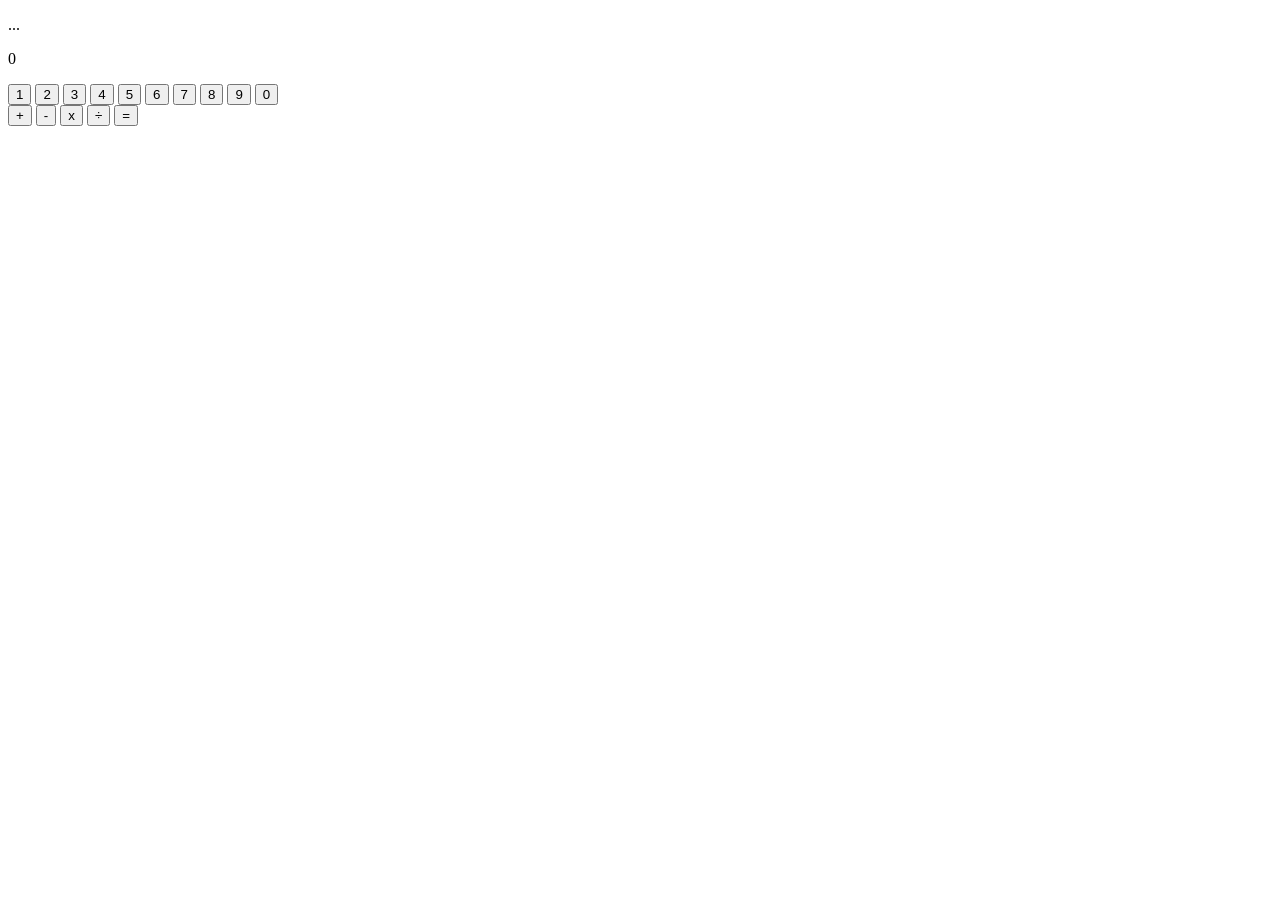
==== index.html @ 91c8fb56 "Some of the framework done. * after = strange." ====
<!DOCTYPE html>

<html>
    <head>
        <meta charset="utf-8">
        <title>Calculator</title>
        <link rel="stylesheet" href="style.css">
        <script type="text/javascript" src="scripts.js" defer></script>
    </head>
    <body>
        <container class="calculator">
            <div class="result-Screen">
                <p class="full-Input">...</p>
                <p class="result">0</p>
            </div>
            <div class="calc-ButtonBox">
                <div class="digit-Box">
                    <button class="digit">1</button>
                    <button class="digit">2</button>
                    <button class="digit">3</button>
                    <button class="digit">4</button>
                    <button class="digit">5</button>
                    <button class="digit">6</button>
                    <button class="digit">7</button>
                    <button class="digit">8</button>
                    <button class="digit">9</button>
                    <button class="digit">0</button>
                </div>
                <div class="operator-Box">
                    <button class="operator add">+</button>
                    <button class="operator subtract">-</button>
                    <button class="operator multiply">x</button>
                    <button class="operator divide">&divide</button>
                    <button class="operator equals">=</button>
                </div>
            </div>
        </container>
    </body>
</html>
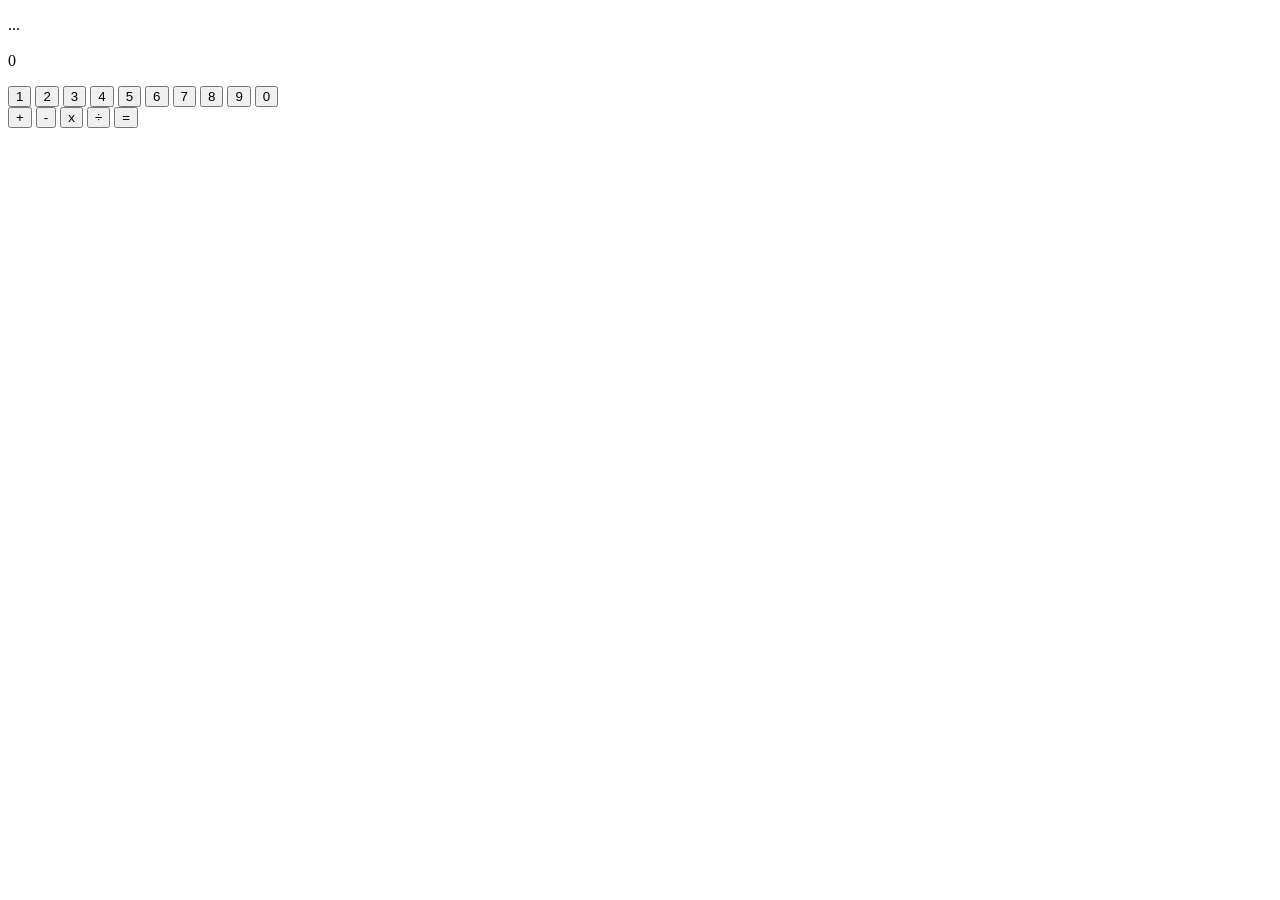
==== commit 7d5474e0: "Operators working. Fix 2xEquals n' fullInputScreen" ====
--- a/index.html
+++ b/index.html
@@ -9,8 +9,10 @@
     </head>
     <body>
         <container class="calculator">
+            <div class="full-Input">
+                <p class="full-Input-Text">...</p>
+            </div>
             <div class="result-Screen">
-                <p class="full-Input">...</p>
                 <p class="result">0</p>
             </div>
             <div class="calc-ButtonBox">
--- a/style.css
+++ b/style.css
@@ -0,0 +1,7 @@
+
+
+
+.full-Input {
+    width: 200px;
+    height: 20px;
+}
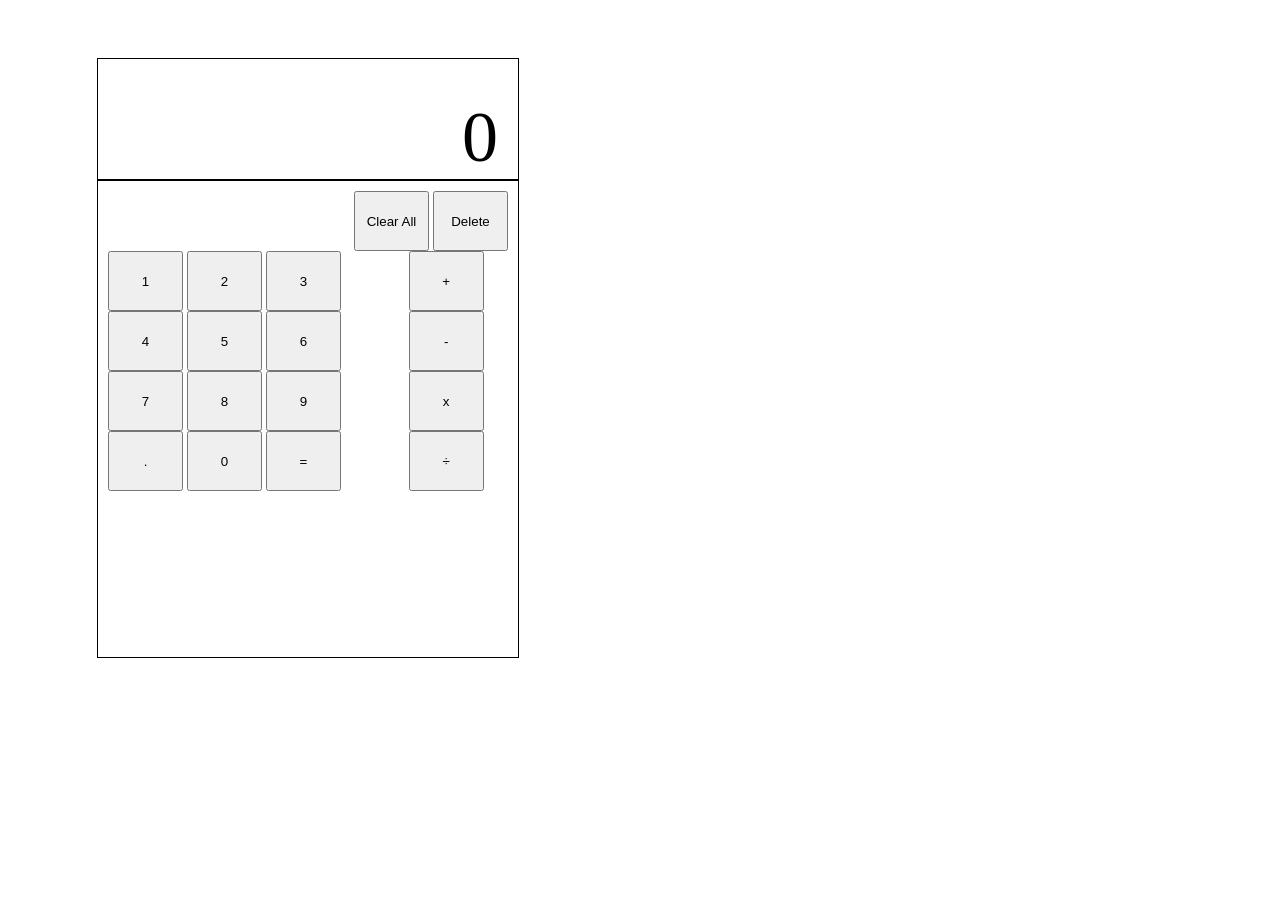
==== commit f6fab5a7: "Kind of done for math. CSS Now." ====
--- a/index.html
+++ b/index.html
@@ -9,31 +9,42 @@
     </head>
     <body>
         <container class="calculator">
-            <div class="full-Input">
-                <p class="full-Input-Text">...</p>
-            </div>
-            <div class="result-Screen">
-                <p class="result">0</p>
+            <div class="screen">
+                <div class="full-Input">
+                    <p class="full-Input-Text"></p>
+                </div>
+                <div class="result-Screen">
+                    <p class="result-Text">0</p>
+                </div>
             </div>
             <div class="calc-ButtonBox">
-                <div class="digit-Box">
-                    <button class="digit">1</button>
-                    <button class="digit">2</button>
-                    <button class="digit">3</button>
-                    <button class="digit">4</button>
-                    <button class="digit">5</button>
-                    <button class="digit">6</button>
-                    <button class="digit">7</button>
-                    <button class="digit">8</button>
-                    <button class="digit">9</button>
-                    <button class="digit">0</button>
+                <div class="erasure">
+                    <button class="clear">Clear All</button>
+                    <button class="delete">Delete</button>
+                    <!-- <button class="negative">(+/-)</button>  -->
                 </div>
-                <div class="operator-Box">
-                    <button class="operator add">+</button>
-                    <button class="operator subtract">-</button>
-                    <button class="operator multiply">x</button>
-                    <button class="operator divide">&divide</button>
-                    <button class="operator equals">=</button>
+                <div class="numOp-Box">
+                    <div class="digit-Box">
+                        <button class="digit">1</button>
+                        <button class="digit">2</button>
+                        <button class="digit">3</button>
+                        <button class="digit">4</button>
+                        <button class="digit">5</button>
+                        <button class="digit">6</button>
+                        <button class="digit">7</button>
+                        <button class="digit">8</button>
+                        <button class="digit">9</button>
+                        <button class="dot">.</button>
+                        <button class="digit">0</button>
+                        <button class="operator equals">=</button>
+                    </div>
+                    <div class="operator-Box">
+                        <button class="operator add">+</button>
+                        <button class="operator subtract">-</button>
+                        <button class="operator multiply">x</button>
+                        <button class="operator divide">&divide</button>
+                        
+                    </div>
                 </div>
             </div>
         </container>
--- a/style.css
+++ b/style.css
@@ -1,7 +1,79 @@
+
+body {
+    display: flex;
+    height: 700px;
+    width: 700px;
+    padding: 50px;
+}
+
+.calculator {
+    display: flex;
+    flex-direction: column;
+    width: 500px;
+    height: 600px;
+    align-items: center;
+    vertical-align: center;
+}
 
 
+/* Text Area */
+.screen {
+    display: flex;
+    flex-direction: column;
+    border: 1px solid black;
+    width: 400px;
+    height: 100px;
+    justify-content:center;
+    padding: 10px;
+}
 
-.full-Input {
-    width: 200px;
-    height: 20px;
+p {
+    white-space: nowrap;
+    overflow: hidden;
+    text-overflow:ellipsis;
+    
+}
+
+button {
+    width: 75px;
+    height: 60px;
+    text-align: center;
+}
+
+.result-Text {
+    margin: 0 10px;
+    font-size: 72px;
+    direction: rtl;
+}
+
+.full-Input-Text {
+    text-overflow: clip;
+    margin: 0 10px;
+    font-size: 36px;
+    height: 36px;
+}
+
+.calc-ButtonBox {
+    display: flex;
+    flex-direction: column;
+    border: 1px solid black;
+    width: 400px;
+    height: 500px;
+    padding: 10px;
+
+}
+
+.erasure {
+    align-self: end;
+}
+
+.numOp-Box {
+    display: flex;
+    width: 100%;
+}
+
+.digit-box {
+    display: flex;
+    flex-direction: column wrap;
+    space
 }
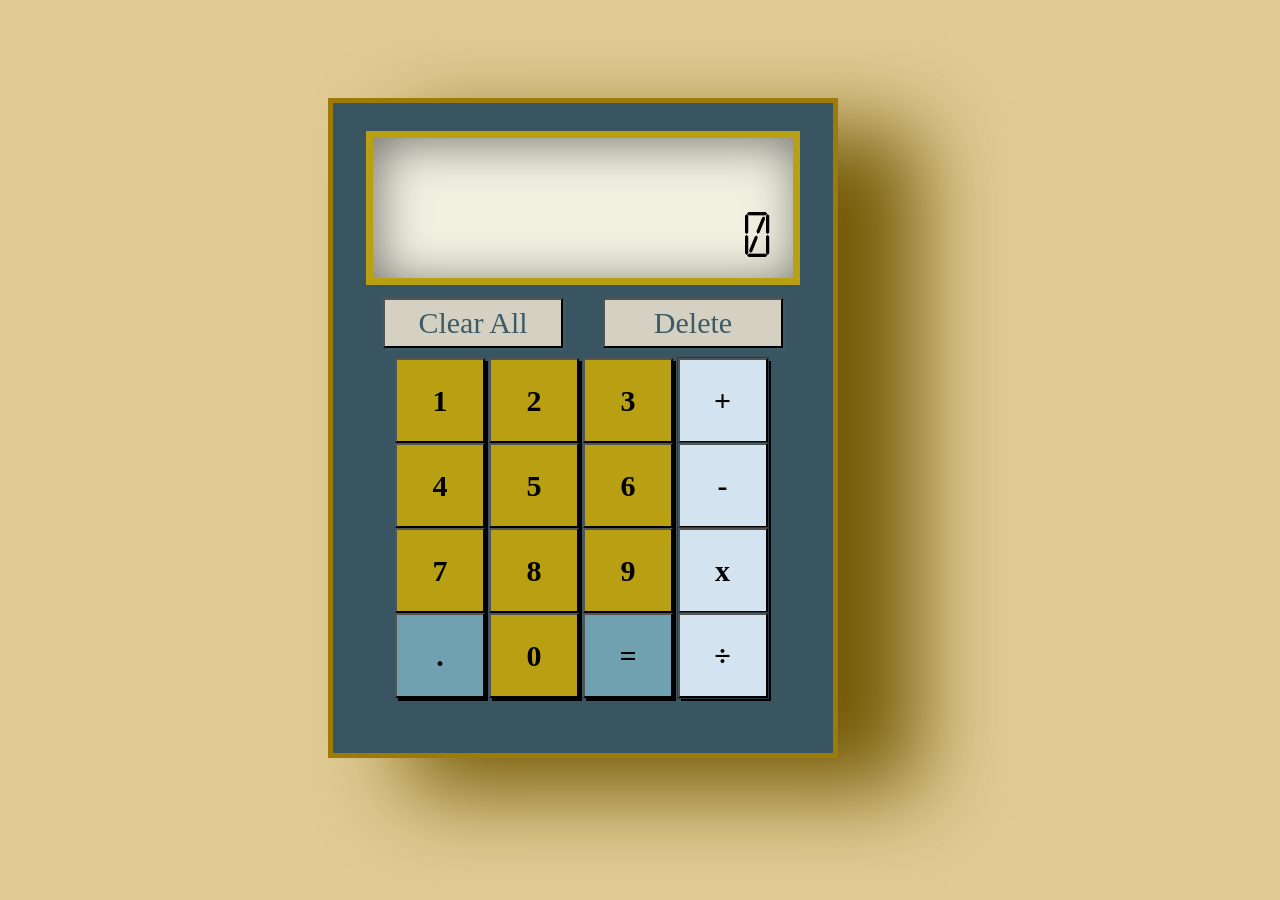
==== commit 643bbae2: "Styling Added. Display/Delete Issues Still Present" ====
--- a/index.html
+++ b/index.html
@@ -19,8 +19,7 @@
             </div>
             <div class="calc-ButtonBox">
                 <div class="erasure">
-                    <button class="clear">Clear All</button>
-                    <button class="delete">Delete</button>
+                    <button class="clear">Clear All</button><button class="delete">Delete</button>
                     <!-- <button class="negative">(+/-)</button>  -->
                 </div>
                 <div class="numOp-Box">
@@ -37,8 +36,7 @@
                         <button class="dot">.</button>
                         <button class="digit">0</button>
                         <button class="operator equals">=</button>
-                    </div>
-                    <div class="operator-Box">
+                    </div><div class="operator-Box">
                         <button class="operator add">+</button>
                         <button class="operator subtract">-</button>
                         <button class="operator multiply">x</button>
--- a/style.css
+++ b/style.css
@@ -1,18 +1,39 @@
+/* Font from https://www.dafont.com/calculator.font */
+@font-face {
+    font-family: 'Calculator';
+    src: url('transfonter/Calculator.eot');
+    src: url('transfonter/Calculator.eot?#iefix') format('embedded-opentype'),
+        url('transfonter/Calculator.woff2') format('woff2'),
+        url('transfonter/Calculator.woff') format('woff'),
+        url('transfonter/Calculator.ttf') format('truetype'),
+        url('transfonter/Calculator.svg#Calculator') format('svg');
+    font-weight: normal;
+    font-style: normal;
+    font-display: swap;
+}
+
 
 body {
     display: flex;
     height: 700px;
     width: 700px;
     padding: 50px;
+    background-color: rgb(223, 203, 147);
+    padding-left: 25%;
 }
 
 .calculator {
     display: flex;
     flex-direction: column;
-    width: 500px;
+    width: 450px;
     height: 600px;
     align-items: center;
     vertical-align: center;
+    margin-top: auto;
+    padding: 25px;
+    background-color: rgb(57, 85, 97);
+    border: 5px rgb(158, 123, 9) solid;
+    box-shadow: 5em 2em 5em rgb(116, 90, 7);
 }
 
 
@@ -20,60 +41,134 @@
 .screen {
     display: flex;
     flex-direction: column;
-    border: 1px solid black;
+    outline: 7px solid #b9a012;
     width: 400px;
     height: 100px;
     justify-content:center;
-    padding: 10px;
+    padding: 20px 10px;
+    margin: 10px 0;
+    background-color: rgb(241, 240, 225);
+    font-family: Calculator;
+    box-shadow: 5px 5px 3em inset rgb(119, 118, 110);
 }
 
 p {
     white-space: nowrap;
-    overflow: hidden;
-    text-overflow:ellipsis;
+    /* overflow: scroll;
+    overflow-y: hidden; */
+    /* overflow: hidden; */
+    /* text-overflow:ellipsis; */
     
+}
+
+.result-Text {
+    margin: 0 10px;
+    font-size: 72px;
+    text-align: right;
+    /* direction: rtl; */
+}
+
+.full-Input-Text {
+    text-overflow: clip;
+    margin: 0 10px;
+    font-size: 36px;
+    height: 48px;
+    overflow: scroll;
+    overflow-y: hidden;
+}
+
+.calc-ButtonBox {
+    display: flex;
+    flex-direction: column;
+    /* border: 5px solid #b9a012; */
+    width: 400px;
+    height: 500px;
+    padding: 10px;
+
+}
+
+/* button styling */
+
+.digit-box {
+    display: flex;
+    flex-direction: column wrap;
+    
+    /* border: 5px solid #b9a012; */
 }
 
 button {
     width: 75px;
     height: 60px;
     text-align: center;
-}
-
-.result-Text {
-    margin: 0 10px;
-    font-size: 72px;
-    direction: rtl;
-}
-
-.full-Input-Text {
-    text-overflow: clip;
-    margin: 0 10px;
-    font-size: 36px;
-    height: 36px;
-}
-
-.calc-ButtonBox {
-    display: flex;
-    flex-direction: column;
-    border: 1px solid black;
-    width: 400px;
-    height: 500px;
-    padding: 10px;
-
+    box-shadow: 3px 3px;
+    height: 85px;
+    width: 90px;
+    font-size: 30px;
+    font-family:Cambria, Cochin, Georgia, Times, 'Times New Roman', serif;
 }
 
 .erasure {
-    align-self: end;
+    display: flex;
+    justify-content:space-between;
+    width: 100%;
+    margin-bottom: 10px;
+}
+
+.clear, .delete {
+    height: 50px;
+    width: 45%;
+    color:rgb(61, 90, 102);
+    background-color: #d4d1c2;
+
 }
 
 .numOp-Box {
     display: flex;
-    width: 100%;
+    padding: 0px 3%;
+    
+    /* width: 100%; */
+    /* border: 5px solid #b9a012; */
 }
 
-.digit-box {
-    display: flex;
-    flex-direction: column wrap;
-    space
+.digit, .dot, .equals {
+    background-color: #b9a012;
+    font-weight: bold;
+    
+}
+
+.dot{
+    background-color: rgb(111, 161, 177)
+}
+
+.equals {
+    background-color: rgb(111, 161, 177)
+}
+
+.add, .subtract, .multiply, .divide {
+    outline: 1px rgb(39, 57, 65) solid;
+    background-color: rgb(212, 227, 240);
+    font-weight: bold;
+}
+
+
+
+/* scroll bar styling */
+/* width */
+::-webkit-scrollbar {
+    height: 5px;
+}
+  
+  /* Track */
+::-webkit-scrollbar-track {
+    background: rgb(241, 240, 225);
+}
+  
+  /* Handle */
+::-webkit-scrollbar-thumb {
+    background: rgb(57, 85, 97);
+}
+  
+  /* Handle on hover */
+::-webkit-scrollbar-thumb:hover {
+    background: #b9a012;
 }
